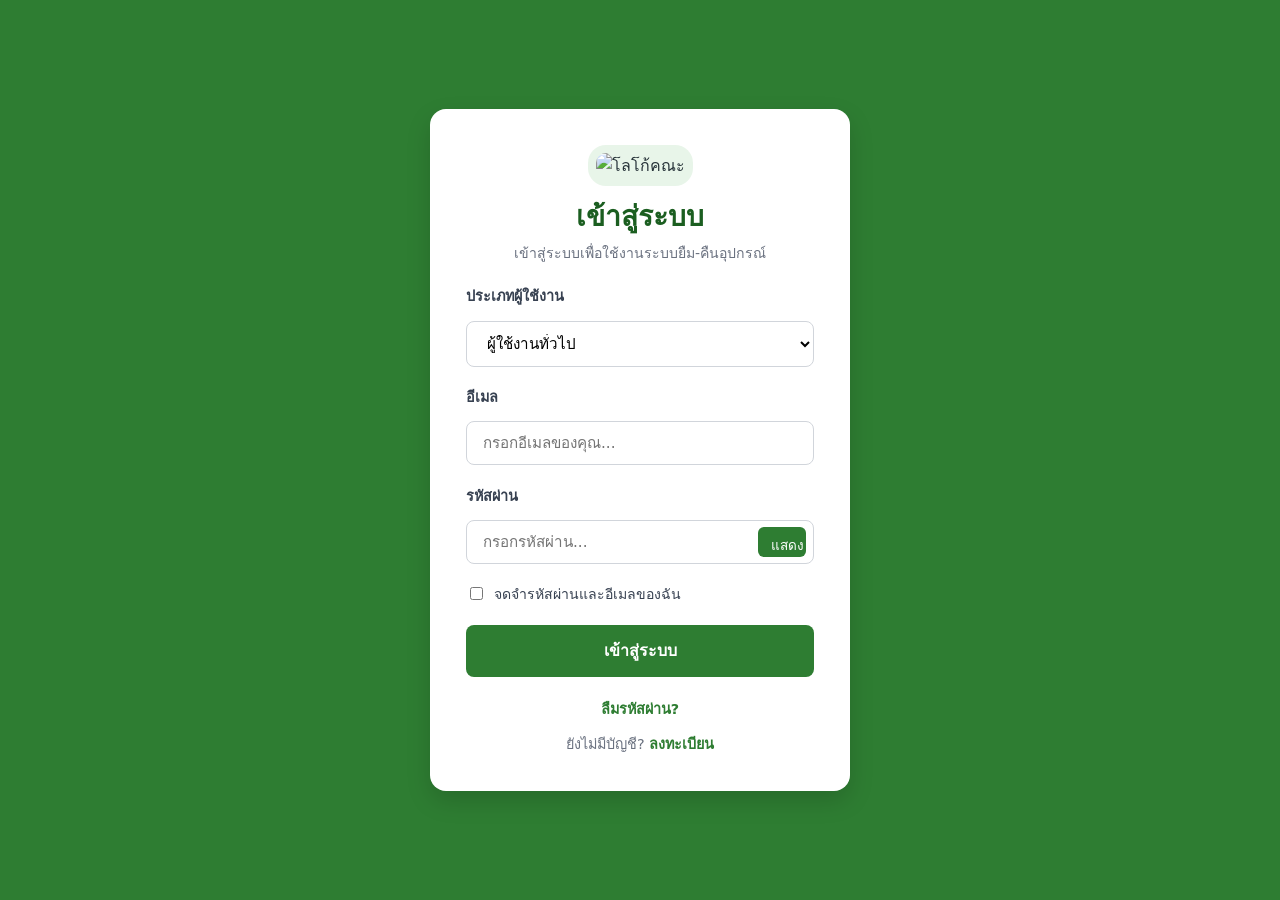
==== index.html @ 469dbac5 "Update index.html Signed-off-by: sirikunatda6710-alt <sirikunatda6710@gmail.com>" ====
<!DOCTYPE html>
<html lang="th">

<head>
    <meta charset="UTF-8">
    <meta name="viewport" content="width=device-width, initial-scale=1.0">
    <title>เข้าสู่ระบบ | ระบบยืม-คืนอุปกรณ์</title>
    <link rel="stylesheet" href="style.css">
    <style>
        /* จัดโครงสร้างให้อยู่กึ่งกลางหน้าจออย่างสมบูรณ์ */
        body.login-body {
            margin: 0;
            padding: 0;
            min-height: 100vh;
            display: flex;
            align-items: center;
            justify-content: center;
            background-color: #2e7d32;
            font-family: system-ui, -apple-system, BlinkMacSystemFont, 'Segoe UI', Roboto, Oxygen, Ubuntu, Cantarell, sans-serif;
        }

        .login-card {
            background: #ffffff;
            width: 100%;
            max-width: 420px;
            padding: 2.25rem;
            border-radius: 16px;
            box-shadow: 0 10px 25px rgba(0, 0, 0, 0.15);
            box-sizing: border-box;
        }

        .login-header {
            text-align: center;
            margin-bottom: 1.25rem;
        }

        .login-logo {
            width: 70px;
            height: 70px;
            object-fit: contain;
            margin-bottom: 0.5rem;
        }

        .login-header h2 {
            margin: 0 0 0.25rem 0;
            color: #1b5e20;
            font-size: 1.75rem;
            font-weight: 700;
        }

        .login-header p {
            margin: 0;
            color: #6b7280;
            font-size: 0.88rem;
        }

        .form-group {
            margin-bottom: 1.15rem;
        }

        .form-group label {
            display: block;
            margin-bottom: 0.4rem;
            font-weight: 600;
            color: #374151;
            font-size: 0.9rem;
        }

        .form-group input[type="email"],
        .form-group input[type="text"],
        .form-group select,
        .password-wrapper input[type="password"],
        .password-wrapper input[type="text"] {
            width: 100%;
            padding: 0.75rem 1rem;
            border: 1px solid #d1d5db;
            border-radius: 8px;
            font-size: 0.95rem;
            box-sizing: border-box;
            outline: none;
            background-color: #fff;
            transition: border-color 0.2s ease;
        }

        .form-group input:focus,
        .form-group select:focus {
            border-color: #2e7d32;
        }

        .password-wrapper {
            position: relative;
            display: flex;
            align-items: center;
        }

        .toggle-password {
            position: absolute;
            right: 8px;
            background: #2e7d32;
            color: white;
            border: none;
            padding: 0.4rem 0.8rem;
            border-radius: 6px;
            cursor: pointer;
            font-size: 0.85rem;
            font-weight: 500;
        }

        .form-options {
            display: flex;
            align-items: center;
            margin-bottom: 1.25rem;
            font-size: 0.88rem;
            color: #374151;
        }

        .remember-me {
            display: flex;
            align-items: center;
            gap: 0.5rem;
            cursor: pointer;
        }

        .btn-submit-login {
            width: 100%;
            padding: 0.85rem;
            background-color: #2e7d32;
            color: white;
            border: none;
            border-radius: 8px;
            font-size: 1rem;
            font-weight: 600;
            cursor: pointer;
            transition: background-color 0.2s ease;
        }

        .btn-submit-login:hover {
            background-color: #1b5e20;
        }

        .form-footer {
            text-align: center;
            margin-top: 1.25rem;
            font-size: 0.9rem;
        }

        .form-footer a {
            color: #2e7d32;
            text-decoration: none;
            font-weight: 600;
        }

        .form-footer p {
            margin: 0.75rem 0 0 0;
            color: #6b7280;
        }
    </style>
</head>

<body class="login-body">
    <div class="login-card">
        <div class="login-header">
            <img src="https://img2.pic.in.th/MED_logo1-1.png" alt="โลโก้คณะ" alt="โลโก้คณะ" class="login-logo">
            <h2>เข้าสู่ระบบ</h2>
            <p>เข้าสู่ระบบเพื่อใช้งานระบบยืม-คืนอุปกรณ์</p>
        </div>

        <form id="loginForm">
            <!-- ดรอปดาวน์เลือกประเภทผู้ใช้งาน -->
            <div class="form-group">
                <label for="loginRole">ประเภทผู้ใช้งาน</label>
                <select id="loginRole" required>
                    <option value="user">ผู้ใช้งานทั่วไป</option>
                    <option value="admin">ผู้ดูแลระบบ (Admin)</option>
                </select>
            </div>

            <!-- ช่องกรอกรหัสผู้ดูแลระบบ (ซ่อนไว้อยู่ จะแสดงเฉพาะเมื่อเลือก Admin) -->
            <div class="form-group" id="adminCodeGroup" style="display: none;">
                <label for="adminCode">รหัสยืนยันผู้ดูแลระบบ (Admin Code)</label>
                <input type="password" id="adminCode" placeholder="กรอกรหัสผ่านผู้ดูแลระบบ...">
            </div>

            <div class="form-group">
                <label for="email">อีเมล</label>
                <input type="email" id="email" required placeholder="กรอกอีเมลของคุณ...">
            </div>

            <div class="form-group">
                <label for="password">รหัสผ่าน</label>
                <div class="password-wrapper">
                    <input type="password" id="password" required placeholder="กรอกรหัสผ่าน...">
                    <button type="button" class="toggle-password">แสดง</button>
                </div>
            </div>

            <div class="form-options">
                <label class="remember-me">
                    <input type="checkbox" id="rememberMe">
                    <span>จดจำรหัสผ่านและอีเมลของฉัน</span>
                </label>
            </div>

            <button type="submit" class="btn-submit-login">เข้าสู่ระบบ</button>

            <div class="form-footer">
                <a href="forgot-password.html">ลืมรหัสผ่าน?</a>
                <p>ยังไม่มีบัญชี? <a href="register.html">ลงทะเบียน</a></p>
            </div>
        </form>
    </div>

    <script src="app.js"></script>
</body>

</html>
---- style.css ----
/* =========================================================
   Google Font
========================================================= */

@import url("https://fonts.googleapis.com/css2?family=Noto+Sans+Thai:wght@400;500;600;700&display=swap");


/* =========================================================
   Variables
========================================================= */

:root {
    --g: #2e7d32;
    --g2: #e8f5e9;
    --bg: #f5f7f6;
    --text: #263238;
    --muted: #718096;
    --b: #e3e9e5;
    --red: #d32f2f;
    --shadow: 0 8px 28px rgba(25, 55, 35, 0.08);
}


/* =========================================================
   Reset / Base
========================================================= */

* {
    box-sizing: border-box;
}

html,
body {
    margin: 0;
    min-height: 100%;
    font-family: "Noto Sans Thai", Arial, sans-serif;
    background: var(--bg);
    color: var(--text);
}

button,
input,
select,
textarea {
    font: inherit;
}

button {
    cursor: pointer;
}

a {
    text-decoration: none;
    color: inherit;
}


/* =========================================================
   Header
========================================================= */

.header {
    height: 76px;
    background: #fff;
    display: flex;
    align-items: center;
    justify-content: space-between;
    padding: 0 30px;
    border-bottom: 1px solid var(--b);
    position: sticky;
    top: 0;
    z-index: 20;
}

.brand {
    display: flex;
    align-items: center;
    gap: 12px;
}

.header-logo {
    width: 48px;
    height: 48px;
    border-radius: 12px;
    overflow: hidden;
    background: var(--g2);
}

.header-logo img {
    width: 100%;
    height: 100%;
    object-fit: contain;
}

.brand-text h2 {
    margin: 0;
    color: var(--g);
    font-size: 19px;
}

.brand-text p {
    margin: 2px 0;
    color: var(--muted);
    font-size: 12px;
}


/* =========================================================
   Header Actions
========================================================= */

.header-actions {
    display: flex;
    align-items: center;
    gap: 9px;
}

.header-search,
.table-search {
    display: flex;
    align-items: center;
    gap: 8px;
    background: #f8faf9;
    border: 1px solid var(--b);
    border-radius: 11px;
    padding: 0 11px;
}

.header-search {
    height: 42px;
    width: 230px;
}

.table-search {
    height: 44px;
}

.header-search input,
.table-search input {
    border: 0;
    outline: 0;
    background: transparent;
    width: 100%;
}


/* =========================================================
   Buttons - Header
========================================================= */

.icon-button,
.profile-button,
.logout-button {
    border: 1px solid var(--b);
    background: #fff;
    border-radius: 10px;
    min-height: 42px;
}

.icon-button {
    width: 42px;
    display: grid;
    place-items: center;
    position: relative;
}

.notification-badge {
    position: absolute;
    top: -5px;
    right: -4px;
    background: var(--red);
    color: #fff;
    font-size: 10px;
    min-width: 18px;
    height: 18px;
    border-radius: 9px;
    display: grid;
    place-items: center;
}

.profile-button {
    display: flex;
    align-items: center;
    gap: 8px;
    padding: 6px 10px;
}

.profile-button svg {
    color: var(--g);
}

.profile-info {
    text-align: left;
}

.profile-label {
    display: block;
    color: #98a39e;
    font-size: 10px;
}

.profile-name {
    display: block;
    font-weight: 700;
    font-size: 13px;
}

.logout-button {
    display: flex;
    gap: 6px;
    align-items: center;
    padding: 0 12px;
    color: var(--red);
    font-weight: 600;
}


/* =========================================================
   Navigation
========================================================= */

.navbar {
    height: 58px;
    background: #fff;
    border-bottom: 1px solid var(--b);
    display: flex;
    align-items: center;
    padding: 0 30px;
    gap: 6px;
}

.navbar a {
    display: flex;
    align-items: center;
    gap: 8px;
    padding: 0 16px;
    height: 40px;
    border-radius: 10px;
    color: #68776f;
    font-size: 14px;
}

.navbar a.active,
.navbar a:hover {
    background: var(--g2);
    color: var(--g);
}


/* =========================================================
   Main Content
========================================================= */

.main-content {
    max-width: 1450px;
    margin: auto;
    padding: 30px;
}

.dashboard-heading,
.page-heading {
    margin-bottom: 22px;
}

.dashboard-heading h1,
.page-heading h1 {
    margin: 0;
    font-size: 29px;
}

.dashboard-heading p,
.page-heading p {
    margin: 5px 0;
    color: var(--muted);
    font-size: 14px;
}


/* =========================================================
   Dashboard Statistics
========================================================= */

.stats-container {
    display: grid;
    grid-template-columns: repeat(4, 1fr);
    gap: 18px;
    margin-bottom: 24px;
}

.stat-card {
    background: #fff;
    border: 1px solid var(--b);
    border-radius: 17px;
    padding: 20px;
    box-shadow: var(--shadow);
}

.stat-icon {
    width: 45px;
    height: 45px;
    border-radius: 12px;
    background: var(--g2);
    color: var(--g);
    display: grid;
    place-items: center;
    margin-bottom: 13px;
}

.stat-card h3 {
    font-size: 14px;
    color: #607068;
    margin: 0;
}

.stat-number {
    font-size: 30px;
    font-weight: 700;
    margin: 3px 0;
    color: #20342a;
}

.stat-card span {
    font-size: 11px;
    color: #9aa59f;
}

.borrowed-card .stat-icon {
    background: #fff3df;
    color: #b87000;
}

.unavailable-card .stat-icon {
    background: #ffebeb;
    color: var(--red);
}


/* =========================================================
   Tables / Cards
========================================================= */

.table-container,
.form-card {
    background: #fff;
    border: 1px solid var(--b);
    border-radius: 18px;
    box-shadow: var(--shadow);
    padding: 22px;
}

.table-top,
.page-toolbar {
    display: flex;
    justify-content: space-between;
    align-items: center;
    gap: 15px;
    margin-bottom: 17px;
}

.table-title {
    display: flex;
    gap: 11px;
    align-items: center;
}

.table-title-icon {
    width: 42px;
    height: 42px;
    border-radius: 11px;
    background: var(--g2);
    color: var(--g);
    display: grid;
    place-items: center;
}

.table-title h2 {
    margin: 0;
    font-size: 18px;
}

.table-title p {
    margin: 2px 0;
    color: var(--muted);
    font-size: 12px;
}

.view-all-button {
    display: flex;
    gap: 6px;
    color: var(--g);
    font-weight: 700;
    font-size: 13px;
}

.table-responsive {
    overflow: auto;
}

table {
    width: 100%;
    border-collapse: collapse;
    min-width: 760px;
}

th,
td {
    padding: 13px 11px;
    border-bottom: 1px solid #edf1ee;
    text-align: left;
    font-size: 13px;
}

th {
    background: #f8faf9;
    color: #68776f;
    font-size: 12px;
}

tr:hover td {
    background: #fbfdfb;
}


/* =========================================================
   Equipment
========================================================= */

.equipment-name {
    display: flex;
    align-items: center;
    gap: 8px;
}

.equipment-name svg {
    color: var(--g);
}

.equipment-name small {
    display: block;
    color: #98a39e;
    font-size: 11px;
}


/* =========================================================
   Status
========================================================= */

.status-badge,
.history-status {
    display: inline-flex;
    padding: 5px 10px;
    border-radius: 20px;
    font-size: 11px;
    font-weight: 700;
}

.available,
.returned {
    background: #e8f5e9;
    color: #2e7d32;
}

.borrowed {
    background: #fff3df;
    color: #ad6c00;
}

.unavailable,
.overdue {
    background: #ffebeb;
    color: #c62828;
}


/* =========================================================
   Table Actions
========================================================= */

.table-actions {
    display: flex;
    gap: 5px;
}

.table-actions .icon-button {
    width: 34px;
    min-height: 34px;
}

.table-actions .danger {
    color: var(--red);
}

.empty-state {
    text-align: center !important;
    color: #9aa59f;
    padding: 35px !important;
}


/* =========================================================
   Primary Buttons
========================================================= */

.primary-button,
.save-profile-button,
.login-button {
    border: 0;
    background: var(--g);
    color: #fff;
    border-radius: 10px;
    padding: 11px 17px;
    font-weight: 700;
}

.primary-button:hover,
.save-profile-button:hover,
.login-button:hover {
    background: #256b2a;
}


/* =========================================================
   Forms
========================================================= */

.form-card {
    max-width: 900px;
    margin: auto;
}

.form-grid {
    display: grid;
    grid-template-columns: repeat(2, 1fr);
    gap: 16px;
}

.form-group {
    display: flex;
    flex-direction: column;
    gap: 7px;
}

.form-group.full {
    grid-column: 1 / -1;
}

.form-group label {
    font-size: 13px;
    font-weight: 600;
}

.form-group input,
.form-group select,
.form-group textarea,
.profile-modal input {
    border: 1px solid var(--b);
    border-radius: 10px;
    padding: 11px;
    outline: 0;
    background: #fff;
}

.form-actions {
    display: flex;
    justify-content: flex-end;
    gap: 10px;
    margin-top: 18px;
}


/* =========================================================
   Quantity Control
========================================================= */

.quantity-control {
    display: flex;
    gap: 6px;
}

.quantity-control button {
    width: 38px;
    border: 1px solid var(--b);
    background: #f8faf9;
    border-radius: 8px;
}

.quantity-control input {
    width: 80px;
    text-align: center;
}


/* =========================================================
   Modal
========================================================= */

.modal {
    display: none;
    position: fixed;
    inset: 0;
    background: rgba(20, 35, 25, 0.45);
    z-index: 50;
    align-items: center;
    justify-content: center;
    padding: 20px;
}

.modal.show {
    display: flex;
}

.modal-content {
    background: #fff;
    border-radius: 18px;
    padding: 25px;
    max-width: 560px;
    width: 100%;
    max-height: 90vh;
    overflow: auto;
    position: relative;
}

.modal-close {
    position: absolute;
    right: 12px;
    top: 8px;
    border: 0;
    background: transparent;
    font-size: 28px;
    color: #84908a;
}


/* =========================================================
   Equipment / History Details
========================================================= */

.equipment-detail,
.history-detail-list {
    display: grid;
    gap: 10px;
}

.equipment-detail > div,
.history-detail-item {
    display: flex;
    justify-content: space-between;
    padding: 11px;
    background: #f7faf8;
    border-radius: 9px;
    font-size: 13px;
}

.history-note {
    background: #f7faf8;
    padding: 12px;
    border-radius: 9px;
    font-size: 13px;
}


/* =========================================================
   Profile Modal
========================================================= */

.profile-modal {
    text-align: center;
}

.profile-modal-icon {
    width: 62px;
    height: 62px;
    border-radius: 50%;
    background: var(--g2);
    color: var(--g);
    display: grid;
    place-items: center;
    margin: 0 auto 15px;
}

.profile-modal label {
    text-align: left;
    display: block;
    font-size: 13px;
    font-weight: 600;
    margin-bottom: 7px;
}

.profile-modal input {
    width: 100%;
    margin-bottom: 12px;
}

.save-profile-button {
    width: 100%;
}


/* =========================================================
   Login Page
========================================================= */

.login-page {
    min-height: 100vh;
    display: grid;
    place-items: center;
    padding: 20px;
    background: linear-gradient(
        135deg,
        #2e7d32,
        #66bb6a
    );
}

.login-container {
    width: 410px;
    max-width: 100%;
    background: #fff;
    border-radius: 22px;
    padding: 32px;
    box-shadow: 0 18px 55px rgba(0, 0, 0, 0.18);
}

.login-logo {
    width: 78px;
    height: 78px;
    margin: 0 auto 15px;
    padding: 8px;
    background: var(--g2);
    border-radius: 18px;
}

.login-logo img {
    width: 100%;
    height: 100%;
    object-fit: contain;
}

.login-container h1 {
    text-align: center;
    color: var(--g);
    margin: 0;
    font-size: 24px;
}

.login-subtitle {
    text-align: center;
    color: var(--muted);
    font-size: 13px;
    margin: 6px 0 22px;
}


/* =========================================================
   Login Form
========================================================= */

.login-form {
    display: flex;
    flex-direction: column;
    gap: 8px;
}

.login-form label {
    font-size: 13px;
    font-weight: 600;
}

.login-form input {
    height: 45px;
    width: 100%;
    border: 1px solid var(--b);
    border-radius: 10px;
    padding: 0 12px;
    outline: 0;
}


/* =========================================================
   Password
========================================================= */

.password-wrapper {
    position: relative;
}

.password-wrapper input {
    padding-right: 65px;
}

.toggle-password {
    position: absolute;
    right: 6px;
    top: 50%;
    transform: translateY(-50%);
    border: 0;
    background: #438c4a;
    color: #fff;
    border-radius: 7px;
    width: 48px;
    height: 30px;
    font-size: 11px;
}


/* =========================================================
   Remember Login
========================================================= */

.remember-row {
    display: flex;
    align-items: center;
    gap: 7px;
    margin: 6px 0;
}

.remember-row input {
    width: auto;
    height: auto;
}

.remember-label {
    font-weight: 400 !important;
}


/* =========================================================
   Login Button
========================================================= */

.login-button {
    height: 45px;
}


/* =========================================================
   Login Links
========================================================= */

.register-link,
.forgot-link {
    text-align: center;
    font-size: 13px;
    color: var(--muted);
    margin: 4px 0;
}

.register-link a,
.forgot-link a {
    color: var(--g);
    font-weight: 700;
}


/* =========================================================
   Password Rules
========================================================= */

.password-rules {
    background: #f7faf8;
    border-radius: 10px;
    padding: 9px 12px;
    font-size: 11px;
}

.password-rules p {
    margin: 3px 0;
}

.rule-invalid {
    color: #b85a5a;
}

.rule-valid {
    color: #2e7d32;
}


/* =========================================================
   Login Error
========================================================= */

.login-error {
    color: #c62828;
    background: #ffebeb;
    padding: 9px;
    border-radius: 8px;
    font-size: 12px;
}


/* =========================================================
   Responsive - Tablet
========================================================= */

@media (max-width: 900px) {

    .stats-container {
        grid-template-columns: repeat(2, 1fr);
    }

    .header-search {
        display: none;
    }

}


/* =========================================================
   Responsive - Mobile
========================================================= */

@media (max-width: 620px) {

    .stats-container,
    .form-grid {
        grid-template-columns: 1fr;
    }

    .header {
        height: auto;
        padding: 12px;
        flex-wrap: wrap;
    }

    .header-actions {
        width: 100%;
        justify-content: flex-end;
    }

    .profile-info {
        display: none;
    }

    .logout-button span {
        display: none;
    }

    .navbar {
        padding: 0 8px;
        overflow: auto;
    }

    .navbar a {
        padding: 0 10px;
        font-size: 12px;
    }

    .main-content {
        padding: 20px 12px;
    }

}
/* =========================================
   DASHBOARD ICONS
========================================= */

.stat-icon {
    width: 48px;
    height: 48px;

    display: flex;
    align-items: center;
    justify-content: center;

    border-radius: 14px;
}

.stat-icon svg {
    width: 26px;
    height: 26px;

    stroke-width: 2;
}

.table-title-icon {
    width: 48px;
    height: 48px;

    display: flex;
    align-items: center;
    justify-content: center;

    border-radius: 14px;
}

.table-title-icon svg {
    width: 25px;
    height: 25px;

    stroke-width: 2;
}

.header-search svg {
    width: 20px;
    height: 20px;

    flex-shrink: 0;
}

.notification-button svg {
    width: 22px;
    height: 22px;
}

.profile-button svg {
    width: 24px;
    height: 24px;

    flex-shrink: 0;
}

.logout-button svg {
    width: 18px;
    height: 18px;

    flex-shrink: 0;
}

.navbar a svg {
    width: 18px;
    height: 18px;

    flex-shrink: 0;
}

.view-all-button svg {
    width: 17px;
    height: 17px;
}

.table-search svg {
    width: 20px;
    height: 20px;

    flex-shrink: 0;
}
/* =========================================
   LUCIDE ICONS
========================================= */

[data-lucide] {
    width: 24px;
    height: 24px;
    display: inline-block;
    vertical-align: middle;
    stroke-width: 2;
}

.stat-icon {
    width: 48px;
    height: 48px;

    display: flex;
    align-items: center;
    justify-content: center;

    border-radius: 14px;
}

.stat-icon svg {
    width: 26px;
    height: 26px;
}

.table-title-icon {
    width: 48px;
    height: 48px;

    display: flex;
    align-items: center;
    justify-content: center;

    border-radius: 14px;
}

.table-title-icon svg {
    width: 26px;
    height: 26px;
}

.header-search {
    display: flex;
    align-items: center;
}

.header-search svg {
    width: 20px;
    height: 20px;
    flex-shrink: 0;
}

.icon-button {
    display: flex;
    align-items: center;
    justify-content: center;
}

.icon-button svg {
    width: 22px;
    height: 22px;
}

.profile-button {
    display: flex;
    align-items: center;
    gap: 8px;
}

.profile-button svg {
    width: 24px;
    height: 24px;
    flex-shrink: 0;
}

.logout-button {
    display: flex;
    align-items: center;
    gap: 8px;
}

.logout-button svg {
    width: 18px;
    height: 18px;
}

.navbar a {
    display: flex;
    align-items: center;
    gap: 8px;
}

.navbar a svg {
    width: 18px;
    height: 18px;
}

.table-search {
    display: flex;
    align-items: center;
}

.table-search svg {
    width: 20px;
    height: 20px;
    flex-shrink: 0;
}

.profile-modal-icon {
    display: flex;
    align-items: center;
    justify-content: center;
}

.profile-modal-icon svg {
    width: 48px;
    height: 48px;
}
/* ================================
   ICON FIX
================================ */

.stat-icon svg,
.table-title-icon svg,
.header-search svg,
.icon-button svg,
.profile-button svg,
.logout-button svg,
.navbar a svg {
    width: 24px;
    height: 24px;

    display: block;

    flex-shrink: 0;

    stroke: currentColor;
    fill: none;
    stroke-width: 2;
    stroke-linecap: round;
    stroke-linejoin: round;
}

.stat-icon {
    display: flex;
    align-items: center;
    justify-content: center;
}

.table-title-icon {
    display: flex;
    align-items: center;
    justify-content: center;
}

.header-search {
    display: flex;
    align-items: center;
}

.icon-button {
    display: flex;
    align-items: center;
    justify-content: center;
}

.profile-button {
    display: flex;
    align-items: center;
}

.logout-button {
    display: flex;
    align-items: center;
}

.navbar a {
    display: flex;
    align-items: center;
    gap: 8px;
}/* ================================
   ICON FIX
================================ */

.stat-icon svg,
.table-title-icon svg,
.header-search svg,
.icon-button svg,
.profile-button svg,
.logout-button svg,
.navbar a svg {
    width: 24px;
    height: 24px;

    display: block;

    flex-shrink: 0;

    stroke: currentColor;
    fill: none;
    stroke-width: 2;
    stroke-linecap: round;
    stroke-linejoin: round;
}

.stat-icon {
    display: flex;
    align-items: center;
    justify-content: center;
}

.table-title-icon {
    display: flex;
    align-items: center;
    justify-content: center;
}

.header-search {
    display: flex;
    align-items: center;
}

.icon-button {
    display: flex;
    align-items: center;
    justify-content: center;
}

.profile-button {
    display: flex;
    align-items: center;
}

.logout-button {
    display: flex;
    align-items: center;
}

.navbar a {
    display: flex;
    align-items: center;
    gap: 8px;
}
/* ================================
   ประเภทผู้ใช้งาน
================================ */

.role-options {
    display: flex;
    flex-direction: column;
    gap: 12px;
    margin-top: 8px;
}

.role-option {
    display: flex;
    align-items: center;
    gap: 10px;

    width: fit-content;
    margin: 0;
    padding: 0;

    font-size: 16px;
    font-weight: 500;
    cursor: pointer;
}

/* ปุ่มวงกลม */
.role-option input[type="radio"] {
    appearance: none;
    -webkit-appearance: none;

    width: 18px !important;
    height: 18px !important;

    min-width: 18px;
    min-height: 18px;

    margin: 0 !important;
    padding: 0 !important;

    border: 2px solid #777;
    border-radius: 50%;

    background: #fff;

    cursor: pointer;
    position: relative;

    box-sizing: border-box;
}

/* ตอนเลือก */
.role-option input[type="radio"]:checked {
    border-color: #1565c0;
}

/* จุดตรงกลาง */
.role-option input[type="radio"]:checked::after {
    content: "";

    position: absolute;

    width: 10px;
    height: 10px;

    top: 50%;
    left: 50%;

    transform: translate(-50%, -50%);

    background: #1565c0;
    border-radius: 50%;
}

/* ข้อความ */
.role-option span {
    font-size: 12px;
    line-height: 1.4;
    color: #333;
}
/* =========================================================
   Notification
========================================================= */

.notification-wrapper {
  position: relative;
}

.notification-button {
  position: relative;

  width: 42px;
  height: 42px;

  border: none;
  border-radius: 50%;

  background: #f5f7f6;
  color: #333;

  display: flex;
  align-items: center;
  justify-content: center;

  cursor: pointer;
}

.notification-button:hover {
  background: #e8ece9;
}

.notification-button svg {
  width: 22px;
  height: 22px;

  stroke: currentColor;
  fill: none;
}

.notification-count {
  position: absolute;

  top: -4px;
  right: -4px;

  min-width: 19px;
  height: 19px;

  padding: 0 5px;

  border-radius: 20px;

  background: #d32f2f;
  color: #fff;

  font-size: 11px;
  font-weight: 700;

  display: flex;
  align-items: center;
  justify-content: center;

  border: 2px solid #fff;
}

.notification-panel {
  position: absolute;

  top: calc(100% + 10px);
  right: 0;

  width: 360px;
  max-width: calc(100vw - 30px);

  background: #fff;

  border-radius: 14px;

  box-shadow:
    0 12px 35px rgba(0, 0, 0, 0.15);

  overflow: hidden;

  display: none;

  z-index: 9999;
}

.notification-panel.show {
  display: block;
}

.notification-header {
  padding: 16px;

  display: flex;
  align-items: center;
  justify-content: space-between;

  border-bottom: 1px solid #eee;
}

.notification-header strong {
  font-size: 17px;
}

.notification-header button {
  border: none;
  background: transparent;

  font-size: 24px;

  cursor: pointer;

  color: #777;
}

.notification-list {
  max-height: 420px;
  overflow-y: auto;
}

.notification-item {
  padding: 14px 16px;

  border-bottom: 1px solid #eee;

  cursor: pointer;
}

.notification-item:hover {
  background: #f7f9f8;
}

.notification-item.unread {
  background: #fff7f7;
}

.notification-item-title {
  display: flex;
  align-items: center;

  gap: 8px;

  font-weight: 700;

  color: #c62828;
}

.notification-item-title::before {
  content: "";

  width: 8px;
  height: 8px;

  border-radius: 50%;

  background: #d32f2f;

  flex-shrink: 0;
}

.notification-item-name {
  margin-top: 6px;

  font-weight: 600;
}

.notification-item-info {
  margin-top: 4px;

  color: #666;

  font-size: 13px;

  line-height: 1.5;
}

.notification-item-time {
  margin-top: 6px;

  color: #999;

  font-size: 12px;
}

.notification-empty {
  padding: 35px 15px;

  text-align: center;

  color: #888;
}
/* ============================================================
   NOTIFICATION
   ============================================================ */

.notification-wrapper {
  position: relative;
}

.notification-button {
  position: relative;
  width: 42px;
  height: 42px;

  display: flex;
  align-items: center;
  justify-content: center;

  border: none;
  background: transparent;

  color: #333;
  cursor: pointer;

  border-radius: 10px;

  transition: 0.2s;
}

.notification-button:hover {
  background: #f0f0f0;
}

.notification-button svg {
  width: 23px;
  height: 23px;

  stroke: currentColor;
  fill: none;
  stroke-width: 2;
}

.notification-count {
  position: absolute;

  top: 2px;
  right: 1px;

  min-width: 18px;
  height: 18px;

  padding: 0 5px;

  display: flex;
  align-items: center;
  justify-content: center;

  background: #dc3545;
  color: white;

  border-radius: 999px;

  font-size: 10px;
  font-weight: 700;

  line-height: 1;
}

.notification-panel {
  position: absolute;

  top: calc(100% + 10px);
  right: 0;

  width: 350px;
  max-width: calc(100vw - 30px);

  background: #fff;

  border: 1px solid #e5e5e5;
  border-radius: 14px;

  box-shadow:
    0 10px 30px
    rgba(0, 0, 0, 0.15);

  overflow: hidden;

  display: none;

  z-index: 9999;
}

.notification-panel.show {
  display: block;
}

.notification-header {
  display: flex;

  align-items: center;
  justify-content: space-between;

  padding: 14px 16px;

  border-bottom: 1px solid #eee;

  font-size: 16px;
}

.notification-header button {
  width: 30px;
  height: 30px;

  border: none;
  background: transparent;

  font-size: 22px;
  cursor: pointer;

  border-radius: 8px;
}

.notification-header button:hover {
  background: #f1f1f1;
}

.notification-list {
  max-height: 380px;
  overflow-y: auto;
}

.notification-item {
  width: 100%;

  display: flex;
  flex-direction: column;

  gap: 4px;

  padding: 13px 16px;

  text-align: left;

  border: none;
  border-bottom: 1px solid #eee;

  background: #fff;

  cursor: pointer;
}

.notification-item:hover {
  background: #f7f7f7;
}

.notification-item.unread {
  background: #f1f8f2;
}

.notification-item strong {
  color: #222;

  font-size: 14px;
}

.notification-item span {
  color: #666;

  font-size: 12px;
}

.notification-item small {
  color: #999;

  font-size: 11px;
}

.notification-empty {
  padding: 30px 15px;

  text-align: center;

  color: #888;

  font-size: 14px;
}
/* Category Card Layout */
.category-section {
  margin-top: 2rem;
}

.category-grid {
  display: grid;
  grid-template-columns: repeat(auto-fit, minmax(250px, 1fr));
  gap: 1.5rem;
  margin-top: 1rem;
}

.category-card {
  background: #ffffff;
  border-radius: 12px;
  padding: 1.5rem;
  border: 1px solid #e5e7eb;
  cursor: pointer;
  transition: all 0.2s ease-in-out;
}

.category-card:hover {
  transform: translateY(-4px);
  box-shadow: 0 10px 15px -3px rgba(0, 0, 0, 0.1);
  border-color: #10b981;
}

.category-icon {
  width: 48px;
  height: 48px;
  background-color: #ecfdf5;
  color: #10b981;
  border-radius: 10px;
  display: flex;
  align-items: center;
  justify-content: center;
  margin-bottom: 1rem;
}

.category-stat-num {
  font-weight: bold;
  color: #059669;
  margin-top: 0.5rem;
}

/* Badges & Status */
.status-pending {
  background-color: #fef3c7;
  color: #d97706;
  padding: 0.25rem 0.75rem;
  border-radius: 9999px;
  font-size: 0.875rem;
}

.status-approved {
  background-color: #d1fae5;
  color: #059669;
  padding: 0.25rem 0.75rem;
  border-radius: 9999px;
  font-size: 0.875rem;
}

.badge-borrow { background-color: #e0f2fe; color: #0369a1; padding: 2px 8px; border-radius: 4px; }
.badge-return { background-color: #fce7f3; color: #be185d; padding: 2px 8px; border-radius: 4px; }
.category-block {
  margin-bottom: 2.5rem;
  background: #ffffff;
  padding: 1.5rem;
  border-radius: 16px;
  box-shadow: 0 2px 8px rgba(0, 0, 0, 0.04);
}

.category-title {
  font-size: 1.25rem;
  font-weight: 700;
  color: #1f2937;
  margin-bottom: 1.25rem;
  padding-bottom: 0.5rem;
  border-bottom: 2px solid #f3f4f6;
}

.stats-container {
  display: grid;
  grid-template-columns: repeat(auto-fit, minmax(220px, 1fr));
  gap: 1.25rem;
}
/* Navigation Dropdown Container */
.nav-dropdown {
  position: relative;
  display: inline-block;
}

/* ปุ่ม Dropdown */
.nav-dropdown-btn {
  background: transparent;
  border: none;
  color: inherit;
  font: inherit;
  display: flex;
  align-items: center;
  gap: 0.5rem;
  padding: 0.75rem 1rem;
  cursor: pointer;
  border-radius: 8px;
  transition: background-color 0.2s;
}

.nav-dropdown-btn:hover {
  background-color: rgba(0, 0, 0, 0.05);
}

.dropdown-icon {
  width: 16px;
  height: 16px;
  transition: transform 0.2s ease;
}

/* เมนูย่อยที่เลื่อนลงมา */
.nav-dropdown-content {
  display: none;
  position: absolute;
  top: 100%;
  left: 0;
  min-width: 180px;
  background-color: #ffffff;
  box-shadow: 0 10px 15px -3px rgba(0, 0, 0, 0.1), 0 4px 6px -2px rgba(0, 0, 0, 0.05);
  border-radius: 8px;
  border: 1px solid #e5e7eb;
  padding: 0.5rem 0;
  z-index: 1000;
}

/* ลิงก์ภายในเมนูย่อย */
.nav-dropdown-content a {
  color: #374151;
  padding: 0.6rem 1.2rem;
  text-decoration: none;
  display: block;
  font-size: 0.95rem;
  transition: background-color 0.15s, color 0.15s;
}

.nav-dropdown-content a:hover {
  background-color: #f3f4f6;
  color: #10b981;
}

/* แสดงเมนูเมื่อคลิกปุ่ม active หรือ Hover */
.nav-dropdown.active .nav-dropdown-content,
.nav-dropdown:hover .nav-dropdown-content {
  display: block;
}

.nav-dropdown.active .dropdown-icon {
  transform: rotate(180deg);
}
.equipment-grid {
  display: grid;
  grid-template-columns: repeat(auto-fill, minmax(260px, 1fr));
  gap: 1.5rem;
}

/* Modal Popup Background Overlay */
.modal {
  position: fixed;
  top: 0;
  left: 0;
  width: 100vw;
  height: 100vh;
  background: rgba(0, 0, 0, 0.5);
  display: flex;
  align-items: center;
  justify-content: center;
  z-index: 2000;
}
/* ซ่อน Modal เป็นค่าเริ่มต้น */
.modal {
  display: none;
  position: fixed;
  top: 0;
  left: 0;
  width: 100vw;
  height: 100vh;
  background-color: rgba(0, 0, 0, 0.5);
  z-index: 9999;
  align-items: center;
  justify-content: center;
}

/* แสดง Modal เมื่อมีคลาส .active */
.modal.active {
  display: flex !important;
}
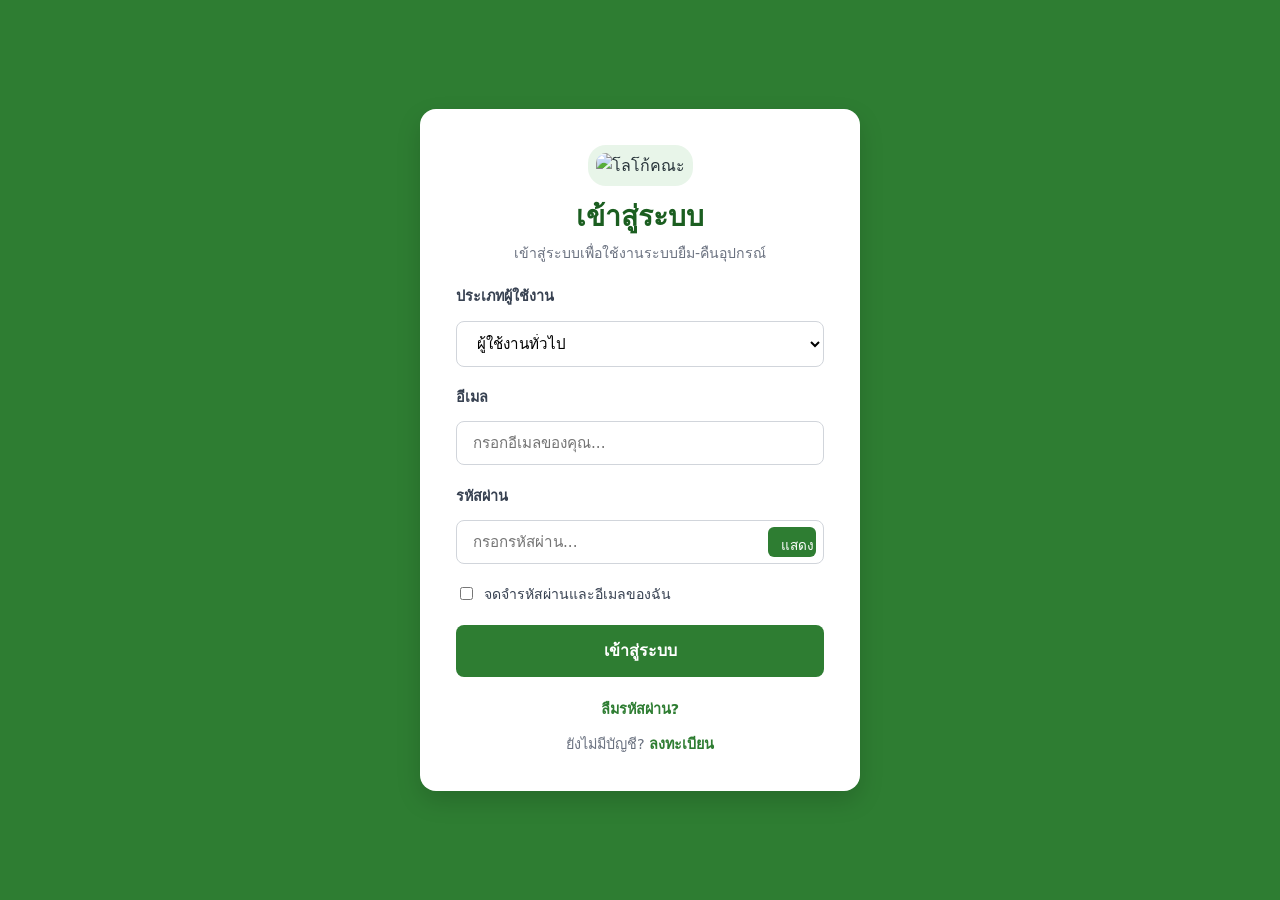
==== commit 3dca22d9: "Update index.html Signed-off-by: sirikunatda6710-alt <sirikunatda6710@gmail.com>" ====
--- a/index.html
+++ b/index.html
@@ -22,7 +22,7 @@
         .login-card {
             background: #ffffff;
             width: 100%;
-            max-width: 420px;
+            max-width: 440px;
             padding: 2.25rem;
             border-radius: 16px;
             box-shadow: 0 10px 25px rgba(0, 0, 0, 0.15);
@@ -160,7 +160,7 @@
 <body class="login-body">
     <div class="login-card">
         <div class="login-header">
-            <img src="https://img2.pic.in.th/MED_logo1-1.png" alt="โลโก้คณะ" alt="โลโก้คณะ" class="login-logo">
+            <img src="https://img2.pic.in.th/MED_logo1-1.png" alt="โลโก้คณะ"  class="login-logo">
             <h2>เข้าสู่ระบบ</h2>
             <p>เข้าสู่ระบบเพื่อใช้งานระบบยืม-คืนอุปกรณ์</p>
         </div>
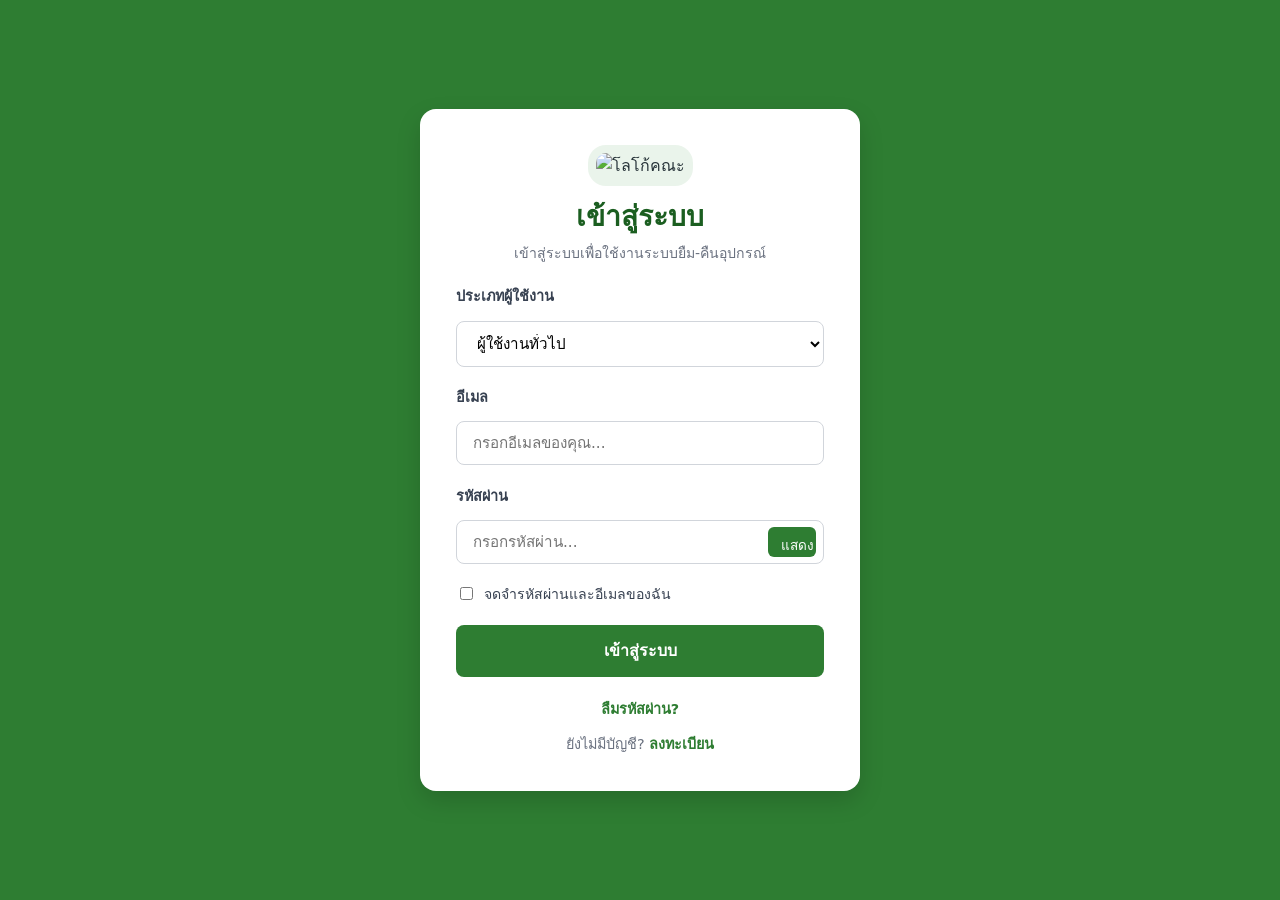
==== commit 5c883b29: "Update index.html Signed-off-by: sirikunatda6710-alt <sirikunatda6710@gmail.com>" ====
--- a/index.html
+++ b/index.html
@@ -4,7 +4,7 @@
 <head>
     <meta charset="UTF-8">
     <meta name="viewport" content="width=device-width, initial-scale=1.0">
-    <title>เข้าสู่ระบบ | ระบบยืม-คืนอุปกรณ์</title>
+    <title>ระบบยืม-คืนอุปกรณ์ | ระบบยืม-คืนอุปกรณ์</title>
     <link rel="stylesheet" href="style.css">
     <style>
         /* จัดโครงสร้างให้อยู่กึ่งกลางหน้าจออย่างสมบูรณ์ */
--- a/style.css
+++ b/style.css
@@ -6,12 +6,13 @@
 
 
 /* =========================================================
-   Variables
+   Variables (อัปเดตสีหลัก --g ให้เป็นสีเขียวจากภาพ)
 ========================================================= */
 
 :root {
-    --g: #2e7d32;
-    --g2: #e8f5e9;
+    --g: #2d7a3a;          /* เปลี่ยนเป็นสีเขียวตามภาพถ่ายหน้าจอ */
+    --g-hover: #225e2d;    /* สีเขียวเข้มขึ้นเล็กน้อยสำหรับตอน Hover */
+    --g2: #eaf4eb;         /* สีเขียวอ่อนพื้นหลังองค์ประกอบ */
     --bg: #f5f7f6;
     --text: #263238;
     --muted: #718096;
@@ -516,7 +517,7 @@
 .primary-button:hover,
 .save-profile-button:hover,
 .login-button:hover {
-    background: #256b2a;
+    background: var(--g-hover);
 }
 
 
@@ -648,7 +649,7 @@
     justify-content: space-between;
     padding: 11px;
     background: #f7faf8;
-    border-radius: 9px;
+    border-radius: 99px;
     font-size: 13px;
 }
 
@@ -698,7 +699,7 @@
 
 
 /* =========================================================
-   Login Page
+   Login Page / Register Page (อัปเดตสีพื้นหลังแบบตามภาพ)
 ========================================================= */
 
 .login-page {
@@ -706,11 +707,7 @@
     display: grid;
     place-items: center;
     padding: 20px;
-    background: linear-gradient(
-        135deg,
-        #2e7d32,
-        #66bb6a
-    );
+    background: #2d7a3a; /* สีเขียวหลักตามภาพถ่ายหน้าจอ */
 }
 
 .login-container {
@@ -795,7 +792,7 @@
     top: 50%;
     transform: translateY(-50%);
     border: 0;
-    background: #438c4a;
+    background: var(--g);
     color: #fff;
     border-radius: 7px;
     width: 48px;
@@ -873,7 +870,7 @@
 }
 
 .rule-valid {
-    color: #2e7d32;
+    color: #2d7a3a;
 }
 
 
@@ -952,6 +949,7 @@
     }
 
 }
+
 /* =========================================
    DASHBOARD ICONS
 ========================================= */
@@ -959,43 +957,36 @@
 .stat-icon {
     width: 48px;
     height: 48px;
-
     display: flex;
     align-items: center;
     justify-content: center;
-
     border-radius: 14px;
 }
 
 .stat-icon svg {
     width: 26px;
     height: 26px;
-
     stroke-width: 2;
 }
 
 .table-title-icon {
     width: 48px;
     height: 48px;
-
     display: flex;
     align-items: center;
     justify-content: center;
-
     border-radius: 14px;
 }
 
 .table-title-icon svg {
     width: 25px;
     height: 25px;
-
     stroke-width: 2;
 }
 
 .header-search svg {
     width: 20px;
     height: 20px;
-
     flex-shrink: 0;
 }
 
@@ -1007,21 +998,18 @@
 .profile-button svg {
     width: 24px;
     height: 24px;
-
     flex-shrink: 0;
 }
 
 .logout-button svg {
     width: 18px;
     height: 18px;
-
     flex-shrink: 0;
 }
 
 .navbar a svg {
     width: 18px;
     height: 18px;
-
     flex-shrink: 0;
 }
 
@@ -1033,9 +1021,9 @@
 .table-search svg {
     width: 20px;
     height: 20px;
-
     flex-shrink: 0;
 }
+
 /* =========================================
    LUCIDE ICONS
 ========================================= */
@@ -1048,58 +1036,15 @@
     stroke-width: 2;
 }
 
-.stat-icon {
-    width: 48px;
-    height: 48px;
-
+.header-search {
+    display: flex;
+    align-items: center;
+}
+
+.icon-button {
     display: flex;
     align-items: center;
     justify-content: center;
-
-    border-radius: 14px;
-}
-
-.stat-icon svg {
-    width: 26px;
-    height: 26px;
-}
-
-.table-title-icon {
-    width: 48px;
-    height: 48px;
-
-    display: flex;
-    align-items: center;
-    justify-content: center;
-
-    border-radius: 14px;
-}
-
-.table-title-icon svg {
-    width: 26px;
-    height: 26px;
-}
-
-.header-search {
-    display: flex;
-    align-items: center;
-}
-
-.header-search svg {
-    width: 20px;
-    height: 20px;
-    flex-shrink: 0;
-}
-
-.icon-button {
-    display: flex;
-    align-items: center;
-    justify-content: center;
-}
-
-.icon-button svg {
-    width: 22px;
-    height: 22px;
 }
 
 .profile-button {
@@ -1108,43 +1053,21 @@
     gap: 8px;
 }
 
-.profile-button svg {
-    width: 24px;
-    height: 24px;
-    flex-shrink: 0;
-}
-
 .logout-button {
     display: flex;
     align-items: center;
     gap: 8px;
 }
 
-.logout-button svg {
-    width: 18px;
-    height: 18px;
-}
-
 .navbar a {
     display: flex;
     align-items: center;
     gap: 8px;
 }
 
-.navbar a svg {
-    width: 18px;
-    height: 18px;
-}
-
 .table-search {
     display: flex;
     align-items: center;
-}
-
-.table-search svg {
-    width: 20px;
-    height: 20px;
-    flex-shrink: 0;
 }
 
 .profile-modal-icon {
@@ -1157,6 +1080,7 @@
     width: 48px;
     height: 48px;
 }
+
 /* ================================
    ICON FIX
 ================================ */
@@ -1170,11 +1094,8 @@
 .navbar a svg {
     width: 24px;
     height: 24px;
-
     display: block;
-
     flex-shrink: 0;
-
     stroke: currentColor;
     fill: none;
     stroke-width: 2;
@@ -1182,108 +1103,8 @@
     stroke-linejoin: round;
 }
 
-.stat-icon {
-    display: flex;
-    align-items: center;
-    justify-content: center;
-}
-
-.table-title-icon {
-    display: flex;
-    align-items: center;
-    justify-content: center;
-}
-
-.header-search {
-    display: flex;
-    align-items: center;
-}
-
-.icon-button {
-    display: flex;
-    align-items: center;
-    justify-content: center;
-}
-
-.profile-button {
-    display: flex;
-    align-items: center;
-}
-
-.logout-button {
-    display: flex;
-    align-items: center;
-}
-
-.navbar a {
-    display: flex;
-    align-items: center;
-    gap: 8px;
-}/* ================================
-   ICON FIX
-================================ */
-
-.stat-icon svg,
-.table-title-icon svg,
-.header-search svg,
-.icon-button svg,
-.profile-button svg,
-.logout-button svg,
-.navbar a svg {
-    width: 24px;
-    height: 24px;
-
-    display: block;
-
-    flex-shrink: 0;
-
-    stroke: currentColor;
-    fill: none;
-    stroke-width: 2;
-    stroke-linecap: round;
-    stroke-linejoin: round;
-}
-
-.stat-icon {
-    display: flex;
-    align-items: center;
-    justify-content: center;
-}
-
-.table-title-icon {
-    display: flex;
-    align-items: center;
-    justify-content: center;
-}
-
-.header-search {
-    display: flex;
-    align-items: center;
-}
-
-.icon-button {
-    display: flex;
-    align-items: center;
-    justify-content: center;
-}
-
-.profile-button {
-    display: flex;
-    align-items: center;
-}
-
-.logout-button {
-    display: flex;
-    align-items: center;
-}
-
-.navbar a {
-    display: flex;
-    align-items: center;
-    gap: 8px;
-}
 /* ================================
-   ประเภทผู้ใช้งาน
+   ประเภทผู้ใช้งาน (Radio Buttons)
 ================================ */
 
 .role-options {
@@ -1297,639 +1118,371 @@
     display: flex;
     align-items: center;
     gap: 10px;
-
     width: fit-content;
     margin: 0;
     padding: 0;
-
     font-size: 16px;
     font-weight: 500;
     cursor: pointer;
 }
 
-/* ปุ่มวงกลม */
 .role-option input[type="radio"] {
     appearance: none;
     -webkit-appearance: none;
-
     width: 18px !important;
     height: 18px !important;
-
     min-width: 18px;
     min-height: 18px;
-
     margin: 0 !important;
     padding: 0 !important;
-
     border: 2px solid #777;
     border-radius: 50%;
-
     background: #fff;
-
     cursor: pointer;
     position: relative;
-
     box-sizing: border-box;
 }
 
-/* ตอนเลือก */
 .role-option input[type="radio"]:checked {
-    border-color: #1565c0;
-}
-
-/* จุดตรงกลาง */
+    border-color: var(--g);
+}
+
 .role-option input[type="radio"]:checked::after {
     content: "";
-
     position: absolute;
-
     width: 10px;
     height: 10px;
-
     top: 50%;
     left: 50%;
-
     transform: translate(-50%, -50%);
-
-    background: #1565c0;
+    background: var(--g);
     border-radius: 50%;
 }
 
-/* ข้อความ */
 .role-option span {
     font-size: 12px;
     line-height: 1.4;
     color: #333;
 }
+
 /* =========================================================
    Notification
 ========================================================= */
 
 .notification-wrapper {
-  position: relative;
+    position: relative;
 }
 
 .notification-button {
-  position: relative;
-
-  width: 42px;
-  height: 42px;
-
-  border: none;
-  border-radius: 50%;
-
-  background: #f5f7f6;
-  color: #333;
-
-  display: flex;
-  align-items: center;
-  justify-content: center;
-
-  cursor: pointer;
+    position: relative;
+    width: 42px;
+    height: 42px;
+    display: flex;
+    align-items: center;
+    justify-content: center;
+    border: none;
+    background: transparent;
+    color: #333;
+    cursor: pointer;
+    border-radius: 10px;
+    transition: 0.2s;
 }
 
 .notification-button:hover {
-  background: #e8ece9;
+    background: #f0f0f0;
 }
 
 .notification-button svg {
-  width: 22px;
-  height: 22px;
-
-  stroke: currentColor;
-  fill: none;
+    width: 23px;
+    height: 23px;
+    stroke: currentColor;
+    fill: none;
+    stroke-width: 2;
 }
 
 .notification-count {
-  position: absolute;
-
-  top: -4px;
-  right: -4px;
-
-  min-width: 19px;
-  height: 19px;
-
-  padding: 0 5px;
-
-  border-radius: 20px;
-
-  background: #d32f2f;
-  color: #fff;
-
-  font-size: 11px;
-  font-weight: 700;
-
-  display: flex;
-  align-items: center;
-  justify-content: center;
-
-  border: 2px solid #fff;
+    position: absolute;
+    top: 2px;
+    right: 1px;
+    min-width: 18px;
+    height: 18px;
+    padding: 0 5px;
+    display: flex;
+    align-items: center;
+    justify-content: center;
+    background: #dc3545;
+    color: white;
+    border-radius: 999px;
+    font-size: 10px;
+    font-weight: 700;
+    line-height: 1;
 }
 
 .notification-panel {
-  position: absolute;
-
-  top: calc(100% + 10px);
-  right: 0;
-
-  width: 360px;
-  max-width: calc(100vw - 30px);
-
-  background: #fff;
-
-  border-radius: 14px;
-
-  box-shadow:
-    0 12px 35px rgba(0, 0, 0, 0.15);
-
-  overflow: hidden;
-
-  display: none;
-
-  z-index: 9999;
+    position: absolute;
+    top: calc(100% + 10px);
+    right: 0;
+    width: 350px;
+    max-width: calc(100vw - 30px);
+    background: #fff;
+    border: 1px solid #e5e5e5;
+    border-radius: 14px;
+    box-shadow: 0 10px 30px rgba(0, 0, 0, 0.15);
+    overflow: hidden;
+    display: none;
+    z-index: 9999;
 }
 
 .notification-panel.show {
-  display: block;
+    display: block;
 }
 
 .notification-header {
-  padding: 16px;
-
-  display: flex;
-  align-items: center;
-  justify-content: space-between;
-
-  border-bottom: 1px solid #eee;
-}
-
-.notification-header strong {
-  font-size: 17px;
+    display: flex;
+    align-items: center;
+    justify-content: space-between;
+    padding: 14px 16px;
+    border-bottom: 1px solid #eee;
+    font-size: 16px;
 }
 
 .notification-header button {
-  border: none;
-  background: transparent;
-
-  font-size: 24px;
-
-  cursor: pointer;
-
-  color: #777;
+    width: 30px;
+    height: 30px;
+    border: none;
+    background: transparent;
+    font-size: 22px;
+    cursor: pointer;
+    border-radius: 8px;
+}
+
+.notification-header button:hover {
+    background: #f1f1f1;
 }
 
 .notification-list {
-  max-height: 420px;
-  overflow-y: auto;
+    max-height: 380px;
+    overflow-y: auto;
 }
 
 .notification-item {
-  padding: 14px 16px;
-
-  border-bottom: 1px solid #eee;
-
-  cursor: pointer;
+    width: 100%;
+    display: flex;
+    flex-direction: column;
+    gap: 4px;
+    padding: 13px 16px;
+    text-align: left;
+    border: none;
+    border-bottom: 1px solid #eee;
+    background: #fff;
+    cursor: pointer;
 }
 
 .notification-item:hover {
-  background: #f7f9f8;
+    background: #f7f7f7;
 }
 
 .notification-item.unread {
-  background: #fff7f7;
-}
-
-.notification-item-title {
-  display: flex;
-  align-items: center;
-
-  gap: 8px;
-
-  font-weight: 700;
-
-  color: #c62828;
-}
-
-.notification-item-title::before {
-  content: "";
-
-  width: 8px;
-  height: 8px;
-
-  border-radius: 50%;
-
-  background: #d32f2f;
-
-  flex-shrink: 0;
-}
-
-.notification-item-name {
-  margin-top: 6px;
-
-  font-weight: 600;
-}
-
-.notification-item-info {
-  margin-top: 4px;
-
-  color: #666;
-
-  font-size: 13px;
-
-  line-height: 1.5;
-}
-
-.notification-item-time {
-  margin-top: 6px;
-
-  color: #999;
-
-  font-size: 12px;
+    background: #f1f8f2;
+}
+
+.notification-item strong {
+    color: #222;
+    font-size: 14px;
+}
+
+.notification-item span {
+    color: #666;
+    font-size: 12px;
+}
+
+.notification-item small {
+    color: #999;
+    font-size: 11px;
 }
 
 .notification-empty {
-  padding: 35px 15px;
-
-  text-align: center;
-
-  color: #888;
-}
-/* ============================================================
-   NOTIFICATION
-   ============================================================ */
-
-.notification-wrapper {
-  position: relative;
-}
-
-.notification-button {
-  position: relative;
-  width: 42px;
-  height: 42px;
-
-  display: flex;
-  align-items: center;
-  justify-content: center;
-
-  border: none;
-  background: transparent;
-
-  color: #333;
-  cursor: pointer;
-
-  border-radius: 10px;
-
-  transition: 0.2s;
-}
-
-.notification-button:hover {
-  background: #f0f0f0;
-}
-
-.notification-button svg {
-  width: 23px;
-  height: 23px;
-
-  stroke: currentColor;
-  fill: none;
-  stroke-width: 2;
-}
-
-.notification-count {
-  position: absolute;
-
-  top: 2px;
-  right: 1px;
-
-  min-width: 18px;
-  height: 18px;
-
-  padding: 0 5px;
-
-  display: flex;
-  align-items: center;
-  justify-content: center;
-
-  background: #dc3545;
-  color: white;
-
-  border-radius: 999px;
-
-  font-size: 10px;
-  font-weight: 700;
-
-  line-height: 1;
-}
-
-.notification-panel {
-  position: absolute;
-
-  top: calc(100% + 10px);
-  right: 0;
-
-  width: 350px;
-  max-width: calc(100vw - 30px);
-
-  background: #fff;
-
-  border: 1px solid #e5e5e5;
-  border-radius: 14px;
-
-  box-shadow:
-    0 10px 30px
-    rgba(0, 0, 0, 0.15);
-
-  overflow: hidden;
-
-  display: none;
-
-  z-index: 9999;
-}
-
-.notification-panel.show {
-  display: block;
-}
-
-.notification-header {
-  display: flex;
-
-  align-items: center;
-  justify-content: space-between;
-
-  padding: 14px 16px;
-
-  border-bottom: 1px solid #eee;
-
-  font-size: 16px;
-}
-
-.notification-header button {
-  width: 30px;
-  height: 30px;
-
-  border: none;
-  background: transparent;
-
-  font-size: 22px;
-  cursor: pointer;
-
-  border-radius: 8px;
-}
-
-.notification-header button:hover {
-  background: #f1f1f1;
-}
-
-.notification-list {
-  max-height: 380px;
-  overflow-y: auto;
-}
-
-.notification-item {
-  width: 100%;
-
-  display: flex;
-  flex-direction: column;
-
-  gap: 4px;
-
-  padding: 13px 16px;
-
-  text-align: left;
-
-  border: none;
-  border-bottom: 1px solid #eee;
-
-  background: #fff;
-
-  cursor: pointer;
-}
-
-.notification-item:hover {
-  background: #f7f7f7;
-}
-
-.notification-item.unread {
-  background: #f1f8f2;
-}
-
-.notification-item strong {
-  color: #222;
-
-  font-size: 14px;
-}
-
-.notification-item span {
-  color: #666;
-
-  font-size: 12px;
-}
-
-.notification-item small {
-  color: #999;
-
-  font-size: 11px;
-}
-
-.notification-empty {
-  padding: 30px 15px;
-
-  text-align: center;
-
-  color: #888;
-
-  font-size: 14px;
-}
-/* Category Card Layout */
+    padding: 30px 15px;
+    text-align: center;
+    color: #888;
+    font-size: 14px;
+}
+
+/* =========================================
+   Category Card Layout
+========================================= */
+
 .category-section {
-  margin-top: 2rem;
+    margin-top: 2rem;
 }
 
 .category-grid {
-  display: grid;
-  grid-template-columns: repeat(auto-fit, minmax(250px, 1fr));
-  gap: 1.5rem;
-  margin-top: 1rem;
+    display: grid;
+    grid-template-columns: repeat(auto-fit, minmax(250px, 1fr));
+    gap: 1.5rem;
+    margin-top: 1rem;
 }
 
 .category-card {
-  background: #ffffff;
-  border-radius: 12px;
-  padding: 1.5rem;
-  border: 1px solid #e5e7eb;
-  cursor: pointer;
-  transition: all 0.2s ease-in-out;
+    background: #ffffff;
+    border-radius: 12px;
+    padding: 1.5rem;
+    border: 1px solid #e5e7eb;
+    cursor: pointer;
+    transition: all 0.2s ease-in-out;
 }
 
 .category-card:hover {
-  transform: translateY(-4px);
-  box-shadow: 0 10px 15px -3px rgba(0, 0, 0, 0.1);
-  border-color: #10b981;
+    transform: translateY(-4px);
+    box-shadow: 0 10px 15px -3px rgba(0, 0, 0, 0.1);
+    border-color: var(--g);
 }
 
 .category-icon {
-  width: 48px;
-  height: 48px;
-  background-color: #ecfdf5;
-  color: #10b981;
-  border-radius: 10px;
-  display: flex;
-  align-items: center;
-  justify-content: center;
-  margin-bottom: 1rem;
+    width: 48px;
+    height: 48px;
+    background-color: var(--g2);
+    color: var(--g);
+    border-radius: 10px;
+    display: flex;
+    align-items: center;
+    justify-content: center;
+    margin-bottom: 1rem;
 }
 
 .category-stat-num {
-  font-weight: bold;
-  color: #059669;
-  margin-top: 0.5rem;
-}
-
-/* Badges & Status */
+    font-weight: bold;
+    color: var(--g);
+    margin-top: 0.5rem;
+}
+
+/* =========================================
+   Badges & Status
+========================================= */
+
 .status-pending {
-  background-color: #fef3c7;
-  color: #d97706;
-  padding: 0.25rem 0.75rem;
-  border-radius: 9999px;
-  font-size: 0.875rem;
+    background-color: #fef3c7;
+    color: #d97706;
+    padding: 0.25rem 0.75rem;
+    border-radius: 9999px;
+    font-size: 0.875rem;
 }
 
 .status-approved {
-  background-color: #d1fae5;
-  color: #059669;
-  padding: 0.25rem 0.75rem;
-  border-radius: 9999px;
-  font-size: 0.875rem;
+    background-color: #d1fae5;
+    color: #059669;
+    padding: 0.25rem 0.75rem;
+    border-radius: 9999px;
+    font-size: 0.875rem;
 }
 
 .badge-borrow { background-color: #e0f2fe; color: #0369a1; padding: 2px 8px; border-radius: 4px; }
 .badge-return { background-color: #fce7f3; color: #be185d; padding: 2px 8px; border-radius: 4px; }
+
 .category-block {
-  margin-bottom: 2.5rem;
-  background: #ffffff;
-  padding: 1.5rem;
-  border-radius: 16px;
-  box-shadow: 0 2px 8px rgba(0, 0, 0, 0.04);
+    margin-bottom: 2.5rem;
+    background: #ffffff;
+    padding: 1.5rem;
+    border-radius: 16px;
+    box-shadow: 0 2px 8px rgba(0, 0, 0, 0.04);
 }
 
 .category-title {
-  font-size: 1.25rem;
-  font-weight: 700;
-  color: #1f2937;
-  margin-bottom: 1.25rem;
-  padding-bottom: 0.5rem;
-  border-bottom: 2px solid #f3f4f6;
-}
-
-.stats-container {
-  display: grid;
-  grid-template-columns: repeat(auto-fit, minmax(220px, 1fr));
-  gap: 1.25rem;
-}
+    font-size: 1.25rem;
+    font-weight: 700;
+    color: #1f2937;
+    margin-bottom: 1.25rem;
+    padding-bottom: 0.5rem;
+    border-bottom: 2px solid #f3f4f6;
+}
+
 /* Navigation Dropdown Container */
 .nav-dropdown {
-  position: relative;
-  display: inline-block;
-}
-
-/* ปุ่ม Dropdown */
+    position: relative;
+    display: inline-block;
+}
+
 .nav-dropdown-btn {
-  background: transparent;
-  border: none;
-  color: inherit;
-  font: inherit;
-  display: flex;
-  align-items: center;
-  gap: 0.5rem;
-  padding: 0.75rem 1rem;
-  cursor: pointer;
-  border-radius: 8px;
-  transition: background-color 0.2s;
+    background: transparent;
+    border: none;
+    color: inherit;
+    font: inherit;
+    display: flex;
+    align-items: center;
+    gap: 0.5rem;
+    padding: 0.75rem 1rem;
+    cursor: pointer;
+    border-radius: 8px;
+    transition: background-color 0.2s;
 }
 
 .nav-dropdown-btn:hover {
-  background-color: rgba(0, 0, 0, 0.05);
+    background-color: rgba(0, 0, 0, 0.05);
 }
 
 .dropdown-icon {
-  width: 16px;
-  height: 16px;
-  transition: transform 0.2s ease;
-}
-
-/* เมนูย่อยที่เลื่อนลงมา */
+    width: 16px;
+    height: 16px;
+    transition: transform 0.2s ease;
+}
+
 .nav-dropdown-content {
-  display: none;
-  position: absolute;
-  top: 100%;
-  left: 0;
-  min-width: 180px;
-  background-color: #ffffff;
-  box-shadow: 0 10px 15px -3px rgba(0, 0, 0, 0.1), 0 4px 6px -2px rgba(0, 0, 0, 0.05);
-  border-radius: 8px;
-  border: 1px solid #e5e7eb;
-  padding: 0.5rem 0;
-  z-index: 1000;
-}
-
-/* ลิงก์ภายในเมนูย่อย */
+    display: none;
+    position: absolute;
+    top: 100%;
+    left: 0;
+    min-width: 180px;
+    background-color: #ffffff;
+    box-shadow: 0 10px 15px -3px rgba(0, 0, 0, 0.1), 0 4px 6px -2px rgba(0, 0, 0, 0.05);
+    border-radius: 8px;
+    border: 1px solid #e5e7eb;
+    padding: 0.5rem 0;
+    z-index: 1000;
+}
+
 .nav-dropdown-content a {
-  color: #374151;
-  padding: 0.6rem 1.2rem;
-  text-decoration: none;
-  display: block;
-  font-size: 0.95rem;
-  transition: background-color 0.15s, color 0.15s;
+    color: #374151;
+    padding: 0.6rem 1.2rem;
+    text-decoration: none;
+    display: block;
+    font-size: 0.95rem;
+    transition: background-color 0.15s, color 0.15s;
 }
 
 .nav-dropdown-content a:hover {
-  background-color: #f3f4f6;
-  color: #10b981;
-}
-
-/* แสดงเมนูเมื่อคลิกปุ่ม active หรือ Hover */
+    background-color: #f3f4f6;
+    color: var(--g);
+}
+
 .nav-dropdown.active .nav-dropdown-content,
 .nav-dropdown:hover .nav-dropdown-content {
-  display: block;
+    display: block;
 }
 
 .nav-dropdown.active .dropdown-icon {
-  transform: rotate(180deg);
-}
+    transform: rotate(180deg);
+}
+
 .equipment-grid {
-  display: grid;
-  grid-template-columns: repeat(auto-fill, minmax(260px, 1fr));
-  gap: 1.5rem;
+    display: grid;
+    grid-template-columns: repeat(auto-fill, minmax(260px, 1fr));
+    gap: 1.5rem;
 }
 
 /* Modal Popup Background Overlay */
 .modal {
-  position: fixed;
-  top: 0;
-  left: 0;
-  width: 100vw;
-  height: 100vh;
-  background: rgba(0, 0, 0, 0.5);
-  display: flex;
-  align-items: center;
-  justify-content: center;
-  z-index: 2000;
-}
-/* ซ่อน Modal เป็นค่าเริ่มต้น */
-.modal {
-  display: none;
-  position: fixed;
-  top: 0;
-  left: 0;
-  width: 100vw;
-  height: 100vh;
-  background-color: rgba(0, 0, 0, 0.5);
-  z-index: 9999;
-  align-items: center;
-  justify-content: center;
-}
-
-/* แสดง Modal เมื่อมีคลาส .active */
+    display: none;
+    position: fixed;
+    top: 0;
+    left: 0;
+    width: 100vw;
+    height: 100vh;
+    background-color: rgba(0, 0, 0, 0.5);
+    z-index: 9999;
+    align-items: center;
+    justify-content: center;
+}
+
 .modal.active {
-  display: flex !important;
-}
+    display: flex !important;
+}
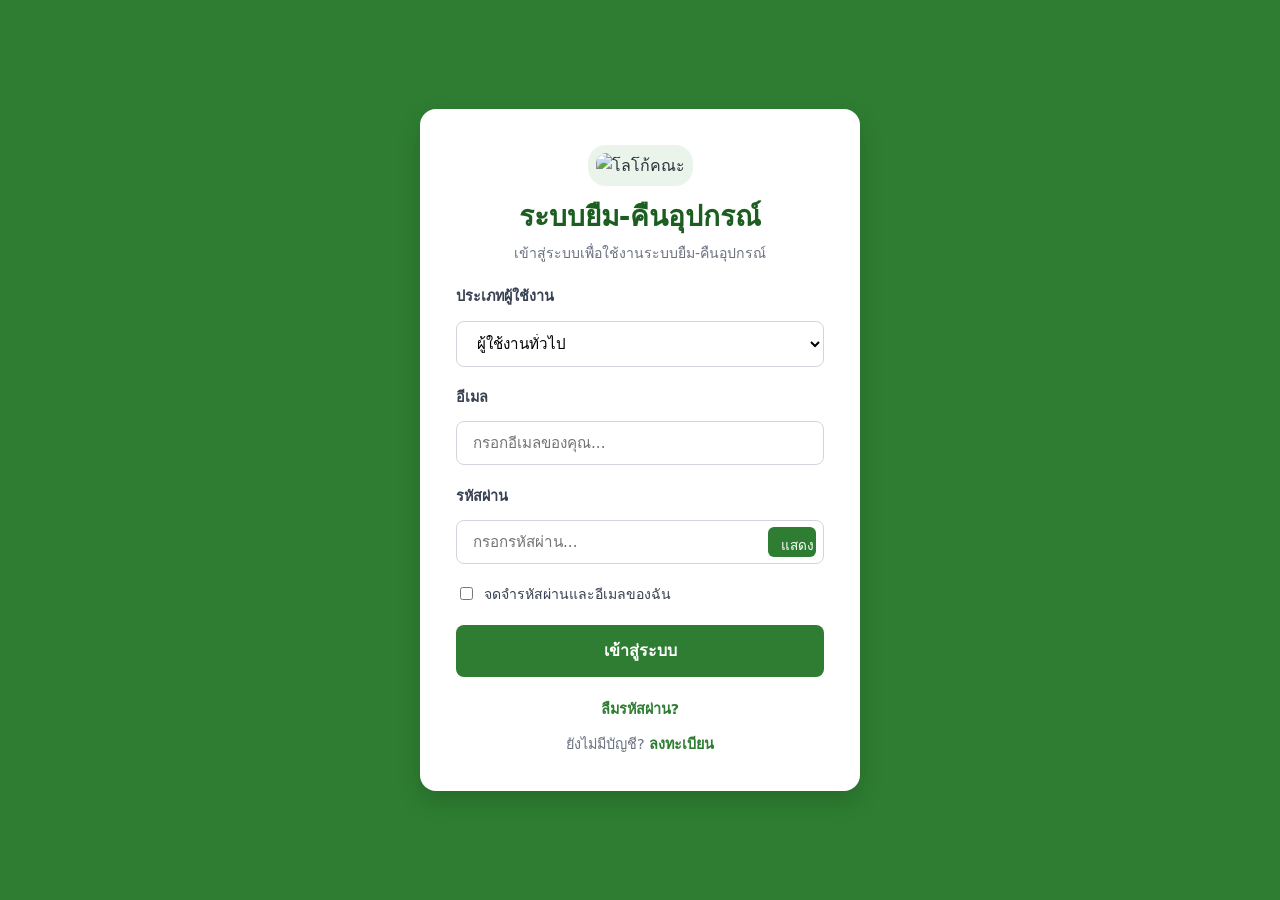
==== commit ce7cd70d: "Update index.html Signed-off-by: sirikunatda6710-alt <sirikunatda6710@gmail.com>" ====
--- a/index.html
+++ b/index.html
@@ -4,7 +4,7 @@
 <head>
     <meta charset="UTF-8">
     <meta name="viewport" content="width=device-width, initial-scale=1.0">
-    <title>ระบบยืม-คืนอุปกรณ์ | ระบบยืม-คืนอุปกรณ์</title>
+    <title>เข้าสู่ระบบ| ระบบยืม-คืนอุปกรณ์</title>
     <link rel="stylesheet" href="style.css">
     <style>
         /* จัดโครงสร้างให้อยู่กึ่งกลางหน้าจออย่างสมบูรณ์ */
@@ -161,7 +161,7 @@
     <div class="login-card">
         <div class="login-header">
             <img src="https://img2.pic.in.th/MED_logo1-1.png" alt="โลโก้คณะ"  class="login-logo">
-            <h2>เข้าสู่ระบบ</h2>
+            <h2>ระบบยืม-คืนอุปกรณ์</h2>
             <p>เข้าสู่ระบบเพื่อใช้งานระบบยืม-คืนอุปกรณ์</p>
         </div>
 
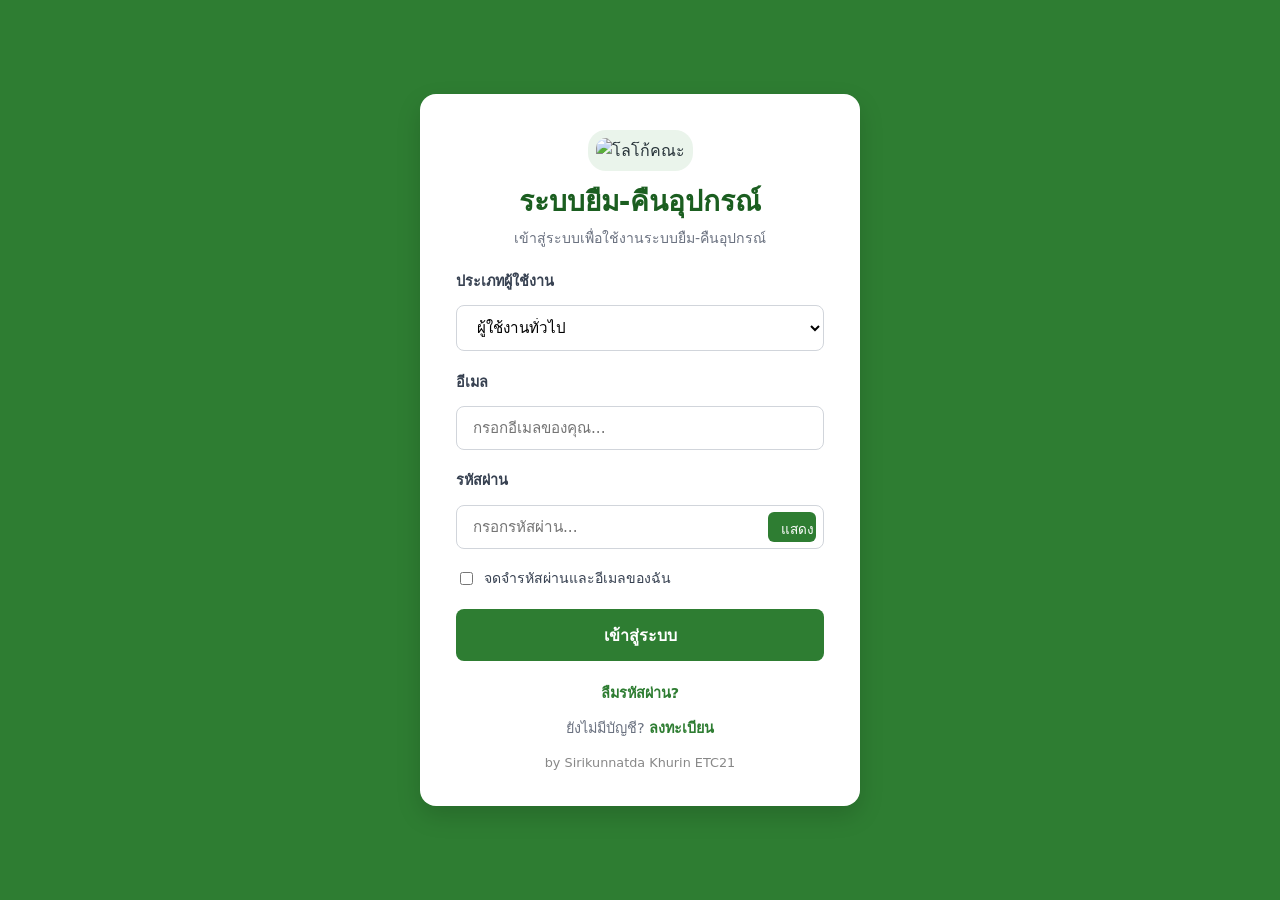
==== commit 146e99cc: "Update index.html Signed-off-by: sirikunatda6710-alt <sirikunatda6710@gmail.com>" ====
--- a/index.html
+++ b/index.html
@@ -206,6 +206,9 @@
             <div class="form-footer">
                 <a href="forgot-password.html">ลืมรหัสผ่าน?</a>
                 <p>ยังไม่มีบัญชี? <a href="register.html">ลงทะเบียน</a></p>
+                <!-- เพิ่มบรรทัดนี้ -->
+    <p style="font-size: 0.8rem; color: #888; margin-top: 1rem;">by Sirikunnatda Khurin ETC21</p>
+</div>
             </div>
         </form>
     </div>
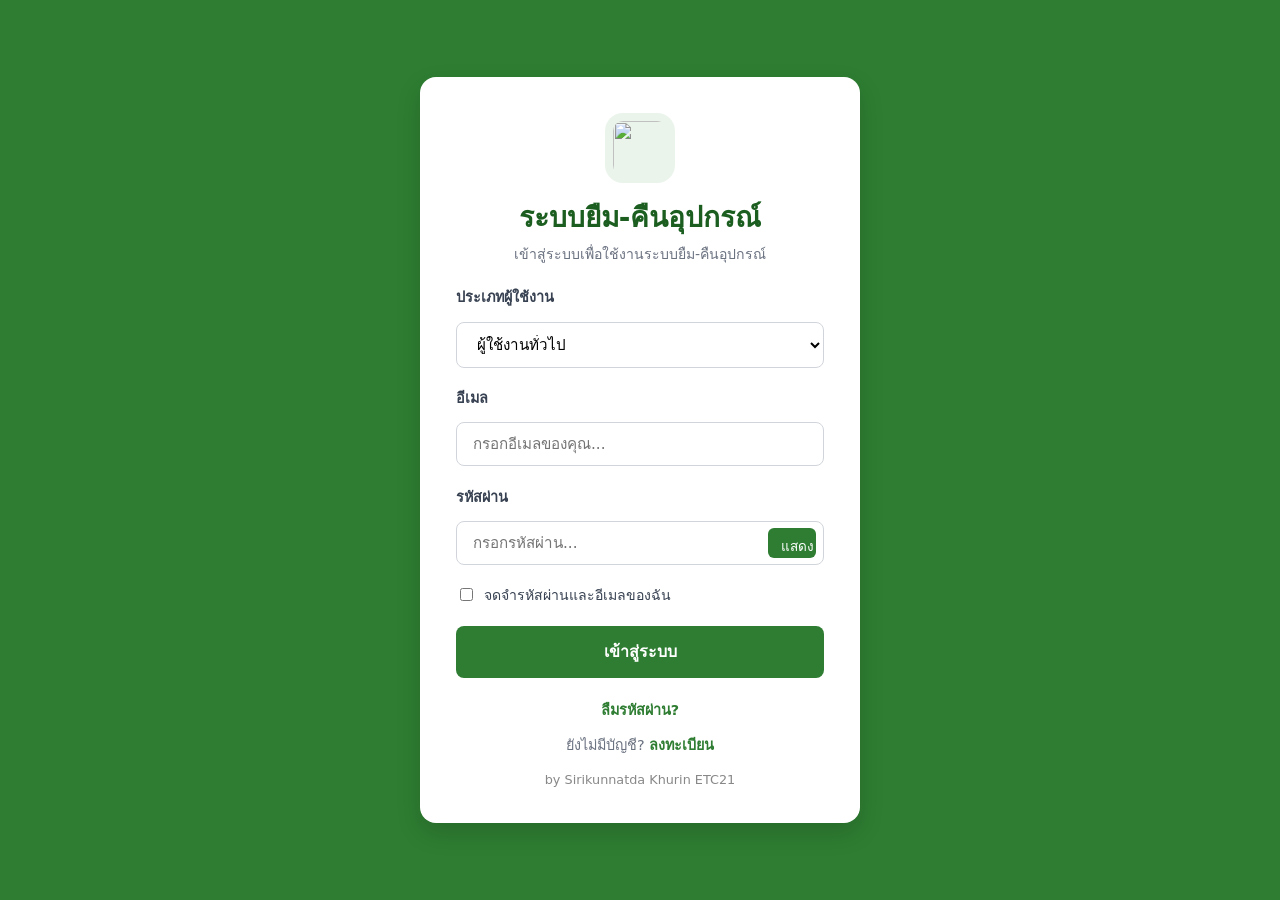
==== commit 8cc18958: "Update index.html Signed-off-by: sirikunatda6710-alt <sirikunatda6710@gmail.com>" ====
--- a/index.html
+++ b/index.html
@@ -160,7 +160,7 @@
 <body class="login-body">
     <div class="login-card">
         <div class="login-header">
-            <img src="https://img2.pic.in.th/MED_logo1-1.png" alt="โลโก้คณะ"  class="login-logo">
+            <img src="https://thumb.wikimedia.org/wikipedia/commons/thumb/5/5f/MED_logo1.png/1920px-MED_logo1.png?utm_source=th.wikipedia.org&utm_campaign=imageinfo&utm_content=thumbnail"  class="login-logo">
             <h2>ระบบยืม-คืนอุปกรณ์</h2>
             <p>เข้าสู่ระบบเพื่อใช้งานระบบยืม-คืนอุปกรณ์</p>
         </div>
--- a/style.css
+++ b/style.css
@@ -1486,3 +1486,103 @@
 .modal.active {
     display: flex !important;
 }
+/* =========================================================
+   Reset Password Page Overrides
+========================================================= */
+
+.reset-password-page {
+    min-height: 100vh;
+    display: flex !important;
+    align-items: center;
+    justify-content: center;
+    background: var(--g) !important;
+    padding: 20px;
+}
+
+.reset-card {
+    width: 440px;
+    max-width: 100%;
+    background: #ffffff;
+    border-radius: 22px;
+    padding: 32px;
+    box-shadow: 0 18px 55px rgba(0, 0, 0, 0.18);
+    box-sizing: border-box;
+}
+
+.reset-card h1 {
+    text-align: center;
+    color: var(--g);
+    margin: 0;
+    font-size: 24px;
+}
+
+.reset-card label {
+    display: block;
+    font-size: 13px;
+    font-weight: 600;
+    margin-top: 12px;
+    margin-bottom: 4px;
+    color: #374151;
+}
+
+.reset-card input[type="email"],
+.reset-card .password-wrapper input {
+    height: 45px;
+    width: 100%;
+    border: 1px solid var(--b);
+    border-radius: 10px;
+    padding: 0 12px;
+    outline: 0;
+    box-sizing: border-box;
+    font-size: 0.95rem;
+}
+
+.reset-card input[readonly] {
+    background-color: #f3f4f6;
+    color: #6b7280;
+    cursor: not-allowed;
+}
+
+.reset-card .password-wrapper {
+    position: relative;
+    display: flex;
+    align-items: center;
+}
+
+.reset-card .toggle-password {
+    position: absolute;
+    right: 6px;
+    top: 50%;
+    transform: translateY(-50%);
+    border: 0;
+    background: var(--g);
+    color: #fff;
+    border-radius: 7px;
+    padding: 0 12px;
+    height: 32px;
+    font-size: 11px;
+    cursor: pointer;
+    transition: background 0.2s;
+}
+
+.reset-card .toggle-password:hover {
+    background: var(--g-hover);
+}
+
+.reset-card .login-button {
+    width: 100%;
+    height: 45px;
+    margin-top: 20px;
+    background: var(--g);
+    color: #fff;
+    border: none;
+    border-radius: 10px;
+    font-size: 1rem;
+    font-weight: 700;
+    cursor: pointer;
+    transition: background 0.2s;
+}
+
+.reset-card .login-button:hover {
+    background: var(--g-hover);
+}
